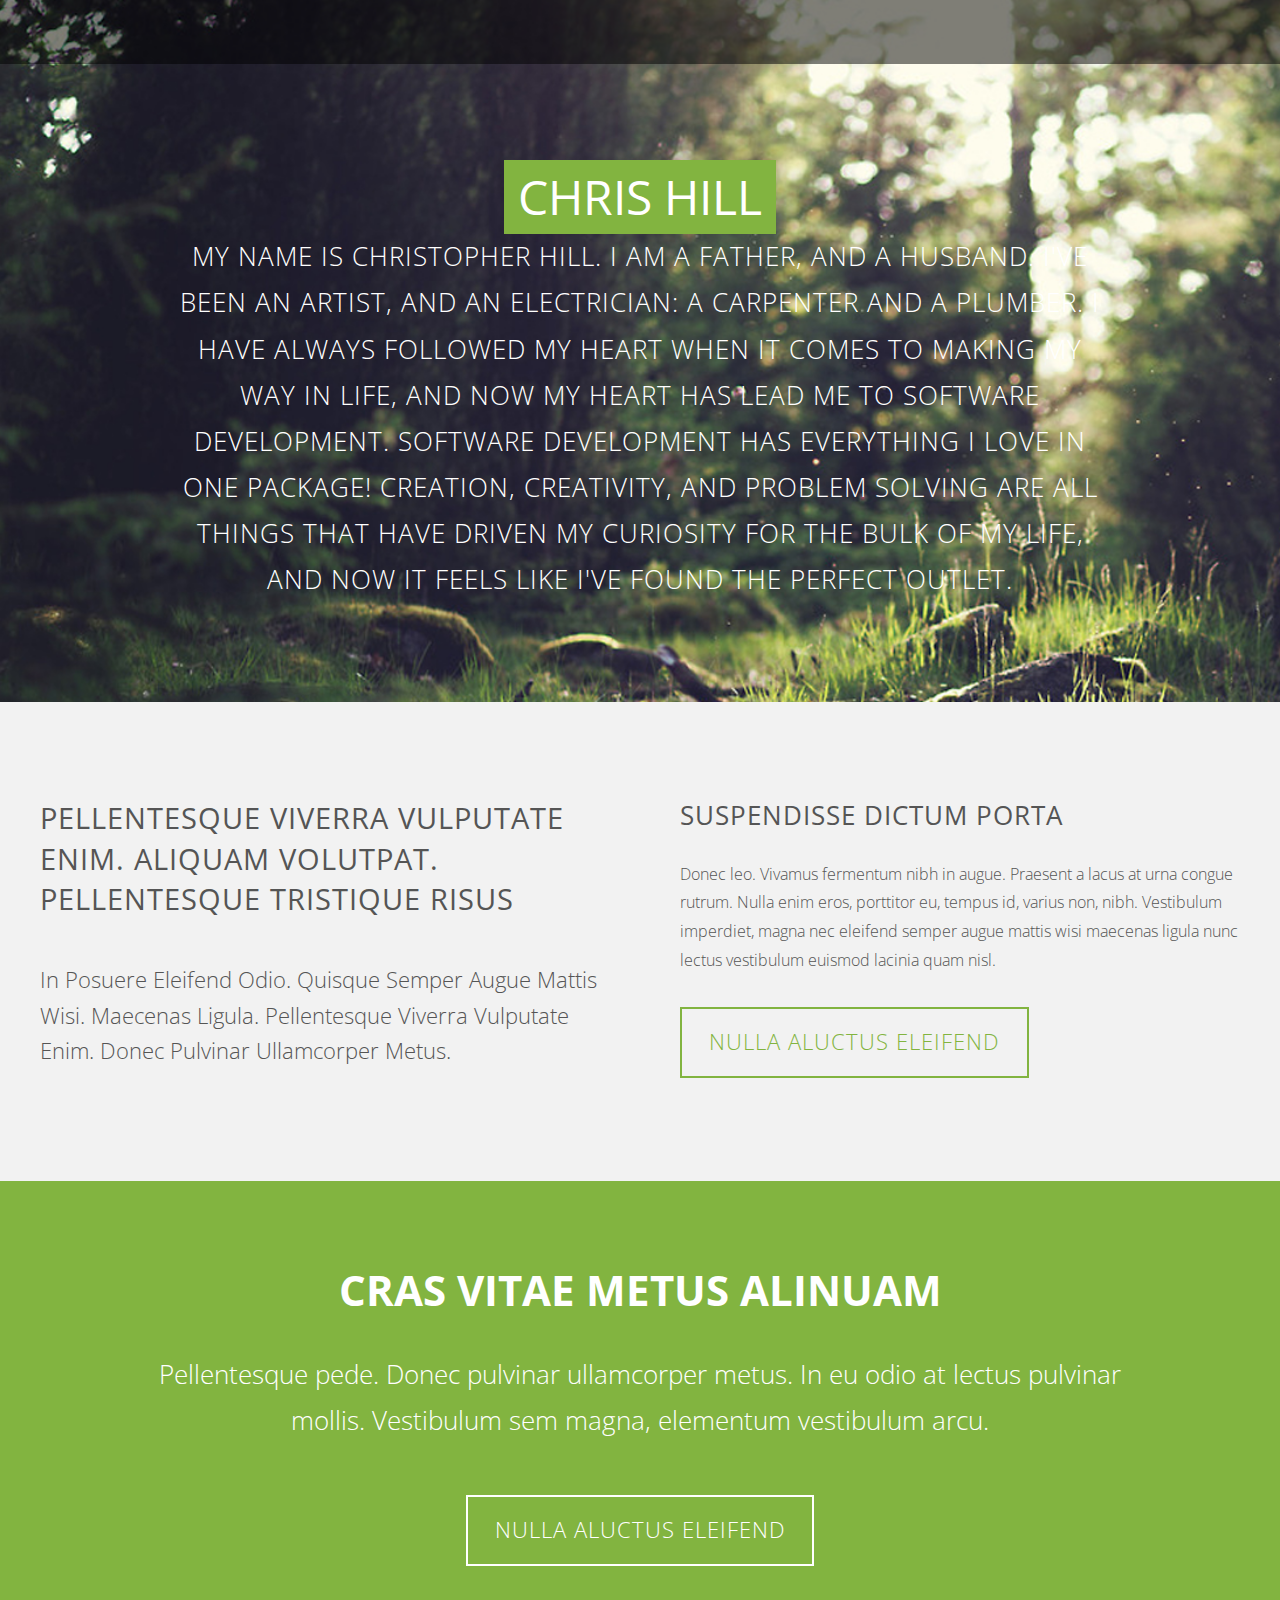
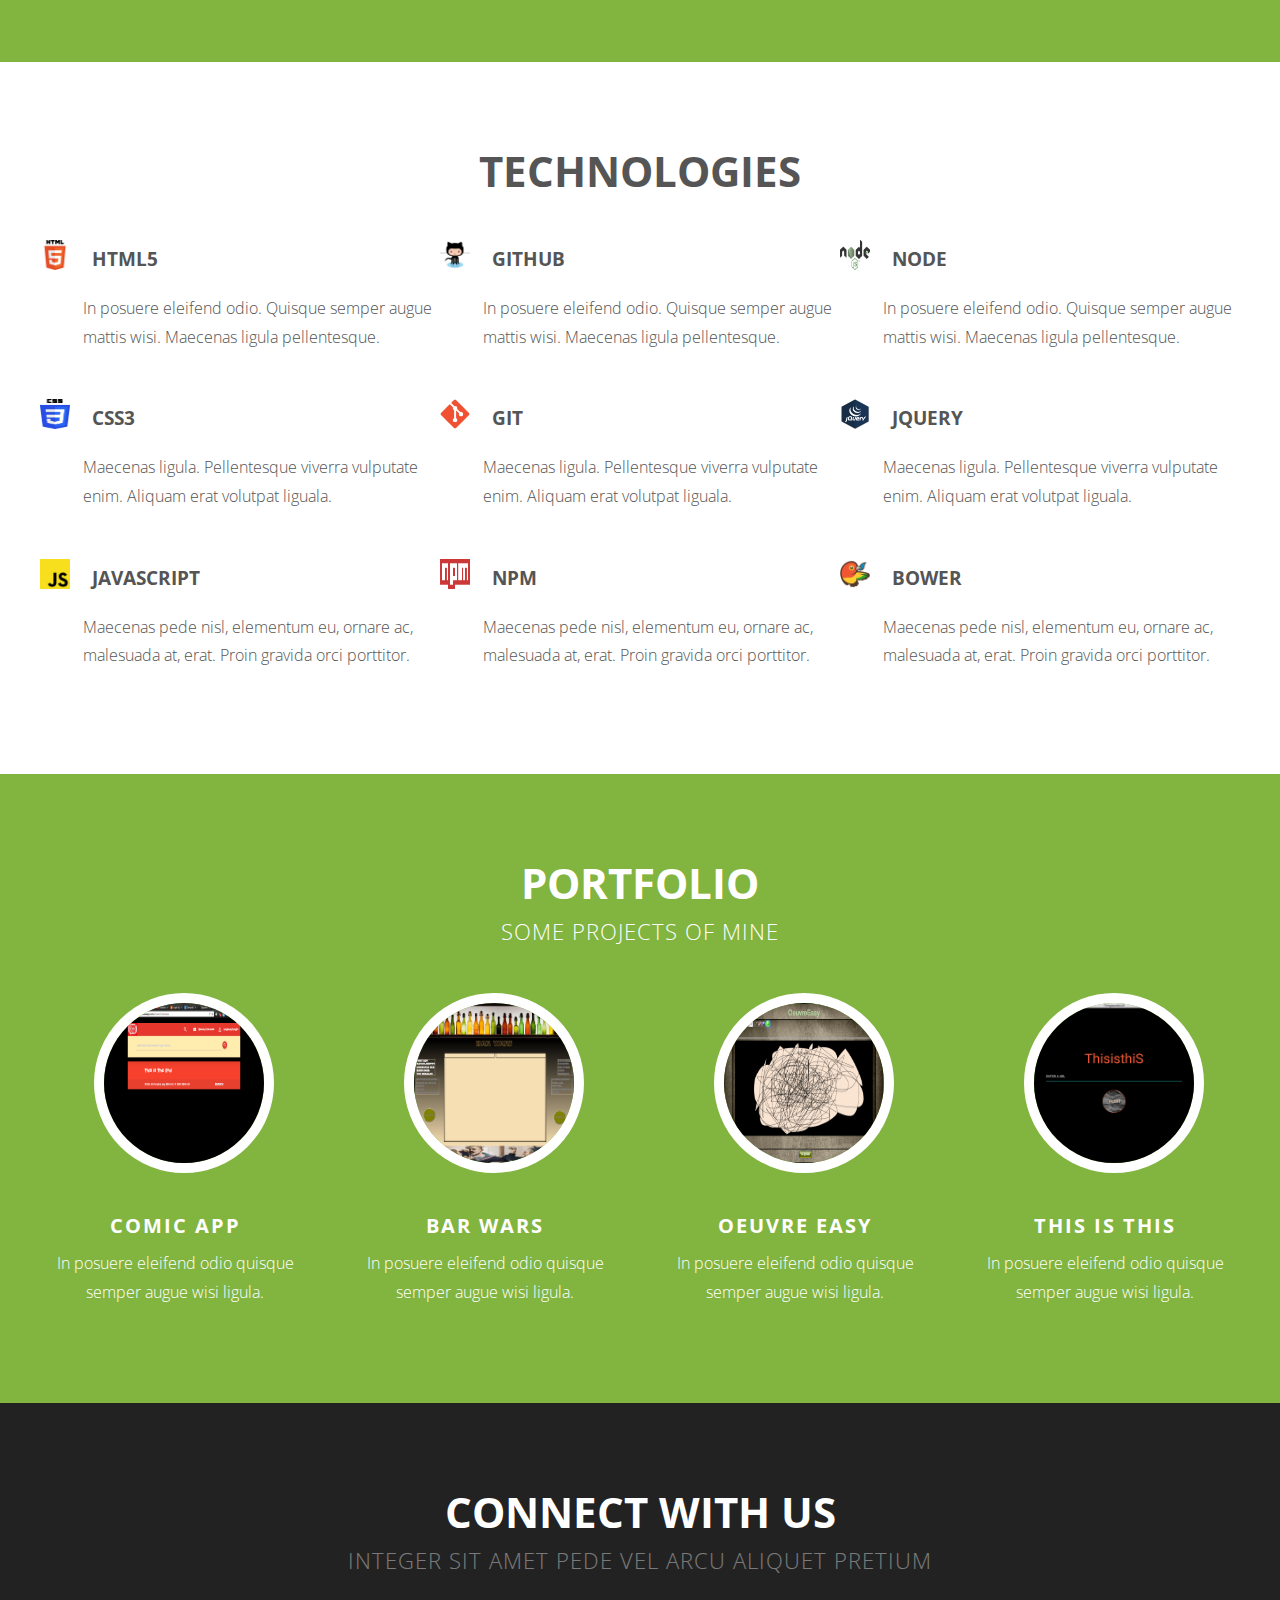
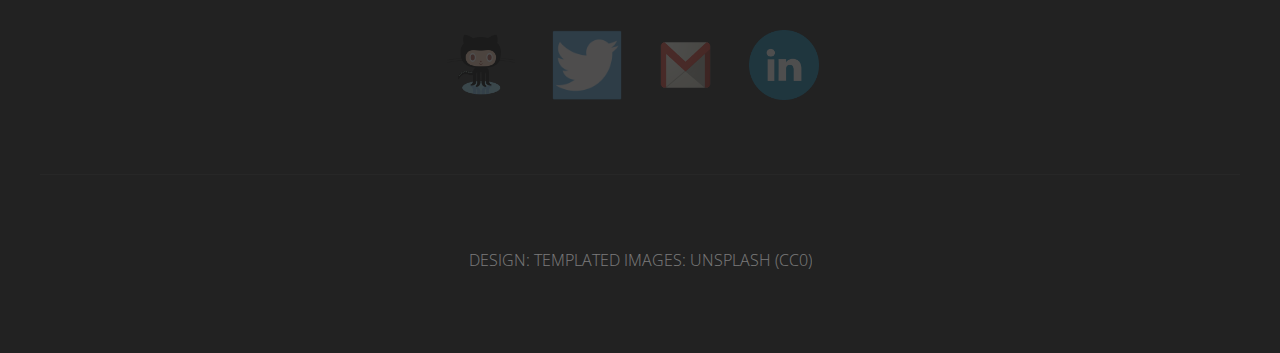
==== indexe.html @ d343535c "making changes to the site" ====
<!DOCTYPE HTML>
<!--
	Solarize by TEMPLATED
	templated.co @templatedco
	Released for free under the Creative Commons Attribution 3.0 license (templated.co/license)
-->
<html>
	<head>
		<title>Christopher Hill</title>
		<meta http-equiv="content-type" content="text/html; charset=utf-8" />
		<meta name="description" content="" />
		<meta name="keywords" content="" />
		<!--[if lte IE 8]><script src="css/ie/html5shiv.js"></script><![endif]-->
		<script src="js/jquery.min.js"></script>
		<script src="js/jquery.dropotron.min.js"></script>
		<script src="js/skel.min.js"></script>
		<script src="js/skel-layers.min.js"></script>
		<script src="js/init.js"></script>
		<noscript>
		</noscript>
			<link rel="stylesheet" href="styles/skell.css" />
			<link rel="stylesheet" href="styles/style.css" />
		<!--[if lte IE 8]><link rel="stylesheet" href="css/ie/v8.css" /><![endif]-->
	</head>
	<body class="homepage">

		<!-- Header Wrapper -->
			<div class="wrapper style1">
			
			<!-- Header -->
				<div id="header">
					<div class="container">
							
						<!-- Logo -->
							<h1><a href="#" id="logo">Solarize</a></h1>
						
						<!-- Nav -->
							<nav id="nav">
			<!-- 					<ul>
									<li class="active"><a href="index.html">Home</a></li>
									<li>
										<a href="">Dropdown</a>
										<ul>
											<li><a href="#">Lorem ipsum dolor</a></li>
											<li><a href="#">Magna phasellus</a></li>
											<li><a href="#">Etiam dolore nisl</a></li>
											<li>
												<a href="">Phasellus consequat</a>
												<ul>
													<li><a href="#">Lorem ipsum dolor</a></li>
													<li><a href="#">Phasellus consequat</a></li>
													<li><a href="#">Magna phasellus</a></li>
													<li><a href="#">Etiam dolore nisl</a></li>
													<li><a href="#">Veroeros feugiat</a></li>
												</ul>
											</li>
											<li><a href="#">Veroeros feugiat</a></li>
										</ul>
									</li>
									<li><a href="left-sidebar.html">Left Sidebar</a></li>
									<li><a href="right-sidebar.html">Right Sidebar</a></li>
									<li><a href="no-sidebar.html">No Sidebar</a></li>
								</ul> -->
							</nav>
	
					</div>
				</div>
				
			<!-- Banner -->
			<!-- <img src="imgs/banner.jpg" alt=""> -->
				<div id="banner">
					<section class="container">
						<h2>Chris Hill</h2>
						<!-- <span>Design by Templated</span> -->
						<p>My name is Christopher Hill. I am a father, and a husband. I've been an artist, and an electrician: a carpenter and a plumber. I have always followed my heart when it comes to making my way in life, and now my heart has lead me to software development.
      Software development has everything I love in one package! Creation, creativity, and problem solving are all things that have driven my curiosity for the bulk of my life, and now it feels like I've found the perfect outlet.</p>
					</section>
				</div>

			</div>
		
		<!-- Section One -->
			<div class="wrapper style2">
				<section class="container">
					<div class="row double">
						<div class="6u">
							<header class="major">
								<h2>Pellentesque viverra vulputate enim. Aliquam volutpat. Pellentesque tristique Risus</h2>
								<span class="byline">In posuere eleifend odio. Quisque semper augue mattis wisi. Maecenas ligula. Pellentesque viverra vulputate enim. Donec pulvinar ullamcorper metus.</span>
							</header>
						</div>
						<div class="6u">
							<h3>Suspendisse dictum porta</h3>
							<p>Donec leo. Vivamus fermentum nibh in augue. Praesent a lacus at urna congue rutrum. Nulla enim eros, porttitor eu, tempus id, varius non, nibh. Vestibulum imperdiet, magna nec eleifend semper augue mattis wisi maecenas ligula nunc lectus vestibulum euismod lacinia quam nisl.</p>
							<a href="#" class="button">Nulla aluctus eleifend</a>
						</div>
					</div>
				</section>
			</div>

		<!-- Section Two -->
			<div class="wrapper style3">
				<section class="container">
					<header class="major">
						<h2>Cras vitae metus aliNuam</h2>
					</header>
					<p>Pellentesque pede. Donec pulvinar ullamcorper metus. In eu odio at lectus pulvinar mollis. Vestibulum sem magna, elementum vestibulum arcu.</p>
					<a href="#" class="button alt">Nulla aluctus eleifend</a>
				</section>
			</div>

		<!-- Section Three -->
			<div class="wrapper style4">
				<section class="container">
					<header class="major">
						<h2>Technologies</h2>
						
					</header>
					<div class="row flush">
						<div class="4u">
							<ul class="special-icons">
								<li>
									<span class="fa fa-cogs"><img src="./imgs/html5.png" alt="html5" height="30" width="30"></span>
									<h3>HTML5</h3>
									<p>In posuere eleifend odio. Quisque semper augue mattis wisi. Maecenas ligula pellentesque.</p>
								</li>
								<li>
									<span class="fa fa-wrench"><img src="./imgs/css3.png" alt="css3" height="30" width="30"></span>
									<h3>CSS3</h3>
									<p>Maecenas ligula. Pellentesque viverra vulputate enim. Aliquam erat volutpat liguala.</p>
								</li>
								<li>
									<span class="fa fa-leaf"><img src="./imgs/jslogo.png" alt="js" height="30" width="30"></span>
									<h3>JavaScript</h3>
									<p>Maecenas pede nisl, elementum eu, ornare ac, malesuada at, erat. Proin gravida orci porttitor.</p>
								</li>
							</ul>
						</div>
						<div class="4u">
							<ul class="special-icons">
								<li>
									<span class="fa fa-cogs"><img src="./imgs/github.png" alt="github" height="30" width="30"></span>
									<h3>GitHub</h3>
									<p>In posuere eleifend odio. Quisque semper augue mattis wisi. Maecenas ligula pellentesque.</p>
								</li>
								<li>
									<span class="fa fa-wrench"><img src="./imgs/git.png" alt="git" height="30" width="30"></span>
									<h3>git</h3>
									<p>Maecenas ligula. Pellentesque viverra vulputate enim. Aliquam erat volutpat liguala.</p>
								</li>
								<li>
									<span class="fa fa-leaf"><img src="./imgs/npm.png" alt="npm" height="30" width="30"></span>
									<h3>NPM</h3>
									<p>Maecenas pede nisl, elementum eu, ornare ac, malesuada at, erat. Proin gravida orci porttitor.</p>
								</li>
							</ul>
						</div>
						<div class="4u">
							<ul class="special-icons">
								<li>
									<span class="fa fa-cogs"><img src="./imgs/Node.js_logo.svg.png" alt="node" height="30" width="30"></span>
									<h3>Node</h3>
									<p>In posuere eleifend odio. Quisque semper augue mattis wisi. Maecenas ligula pellentesque.</p>
								</li>
								<li>
									<span class="fa fa-wrench"><img src="./imgs/jquery.png" alt="jquery" height="30" width="30"></span>
									<h3>jQuery</h3>
									<p>Maecenas ligula. Pellentesque viverra vulputate enim. Aliquam erat volutpat liguala.</p>
								</li>
								<li>
									<span class="fa fa-leaf"><img src="./imgs/bower.png" alt="bower" height="30" width="30"></span>
									<h3>Bower</h3>
									<p>Maecenas pede nisl, elementum eu, ornare ac, malesuada at, erat. Proin gravida orci porttitor.</p>
								</li>
							</ul>
						</div>
					</div>
				</section>
			</div>
		
		<!-- Team -->
			<div class="wrapper style5">
				<section id="team" class="container">
					<header class="major">
						<h2>Portfolio</h2>
						<span class="byline">some projects of mine</span>
					</header>
					<div class="row">
						<div class="3u">
							<a href="#" class="image"><img src="imgs/Screen%20Shot%202016-09-11%20at%2012.20.56%20AM.png" height="180" width="180"alt="comics"></a>
							<h3>Comic App</h3>
							<p>In posuere eleifend odio quisque semper augue wisi ligula.</p>
						</div>
						<div class="3u">
							<a href="#" class="image"><img src="imgs/Screen%20Shot%202016-07-08%20at%203.32.27%20PM.jpg" height="180" width="180"alt="barwars"></a>
							<h3>Bar Wars</h3>
							<p>In posuere eleifend odio quisque semper augue wisi ligula.</p>
						</div>
						<div class="3u">
							<a href="#" class="image"><img src="imgs/Screen%20Shot%202016-11-02%20at%209.50.19%20AM.png"" height="180" width="180"alt="drawings"></a>
							<h3>Oeuvre Easy</h3>
							<p>In posuere eleifend odio quisque semper augue wisi ligula.</p>
						</div>
						<div class="3u">
							<a href="#" class="image"><img src="imgs/Screen%20Shot%202016-11-03%20at%209.02.16%20AM.png" height="180" width="180"alt="electron"></a>
							<h3>This is This</h3>
							<p>In posuere eleifend odio quisque semper augue wisi ligula.</p>
						</div>
					</div>
				</section>
			</div>

	<!-- Footer -->
		<div id="footer">
			<section class="container">
				<header class="major">
					<h2>Connect with us</h2>
					<span class="byline">Integer sit amet pede vel arcu aliquet pretium</span>
				</header>
				<ul class="icons">
					<li class="active"><a target="_blank" class="grey-text text-lighten-3" href="https://github.com/Zippoffer"><img src="imgs/github.png" alt="github" height="70" width="70"></a></li>

					<li><a target="_blank" class="grey-text text-lighten-3" href="https://twitter.com/zippoffer"><img src="imgs/twitter-bird-1366218_960_720.png" alt="twitter" height="70" width="70"></a></li>

					<li><a class="grey-text text-lighten-3" href="mailto:zippoffer@gmail.com"><img src="imgs/Googlemaillogo.png" alt="zippoffer@gmail.com" height="70" width="55"></a><span>Email</span></a></li>

					<li><a target="_blank" class="grey-text text-lighten-3" href="https://www.linkedin.com/in/zippoffer"><img src="imgs/Linkedin_circle.svg.png" alt="linkedin" height="70" width="70"></a></li>
				</ul>
				<hr />
			</section>
			
			<!-- Copyright -->
				<div id="copyright">
					Design: <a href="http://templated.co">TEMPLATED</a> Images: <a href="http://unsplash.com">Unsplash</a> (<a href="http://unsplash.com/cc0">CC0</a>)
				</div>			
		</div>

	</body>
</html>
---- styles/skell.css ----
/* Resets (http://meyerweb.com/eric/tools/css/reset/ | v2.0 | 20110126 | License: none (public domain)) */

	html,body,div,span,applet,object,iframe,h1,h2,h3,h4,h5,h6,p,blockquote,pre,a,abbr,acronym,address,big,cite,code,del,dfn,em,img,ins,kbd,q,s,samp,small,strike,strong,sub,sup,tt,var,b,u,i,center,dl,dt,dd,ol,ul,li,fieldset,form,label,legend,table,caption,tbody,tfoot,thead,tr,th,td,article,aside,canvas,details,embed,figure,figcaption,footer,header,hgroup,menu,nav,output,ruby,section,summary,time,mark,audio,video{margin:0;padding:0;border:0;font-size:100%;font:inherit;vertical-align:baseline;}article,aside,details,figcaption,figure,footer,header,hgroup,menu,nav,section{display:block;}body{line-height:1;}ol,ul{list-style:none;}blockquote,q{quotes:none;}blockquote:before,blockquote:after,q:before,q:after{content:'';content:none;}table{border-collapse:collapse;border-spacing:0;}body{-webkit-text-size-adjust:none}

/* Box Model */

	*, *:before, *:after {
		-moz-box-sizing: border-box;
		-webkit-box-sizing: border-box;
		box-sizing: border-box;
	}

/* Container */

	body {
		/* min-width: (containers) */
		min-width: 1200px;
	}

	.container {
		margin-left: auto;
		margin-right: auto;
		
		/* width: (containers) */
		width: 1200px;
	}

	/* Modifiers */
	
		.container.small {
			/* width: (containers) * 0.75; */
			width: 900px;
		}

		.container.big {
			width: 100%;

			/* max-width: (containers) * 1.25; */
			max-width: 1500px;

			/* min-width: (containers); */
			min-width: 1200px;
		}

/* Grid */

	.\31 2u { width: 100% }
	.\31 1u { width: 91.6666666667% }
	.\31 0u { width: 83.3333333333% }
	.\39 u { width: 75% }
	.\38 u { width: 66.6666666667% }
	.\37 u { width: 58.3333333333% }
	.\36 u { width: 50% }
	.\35 u { width: 41.6666666667% }
	.\34 u { width: 33.3333333333% }
	.\33 u { width: 25% }
	.\32 u { width: 16.6666666667% }
	.\31 u { width: 8.3333333333% }
	.\-11u { margin-left: 91.6666666667% }
	.\-10u { margin-left: 83.3333333333% }
	.\-9u { margin-left: 75% }
	.\-8u { margin-left: 66.6666666667% }
	.\-7u { margin-left: 58.3333333333% }
	.\-6u { margin-left: 50% }
	.\-5u { margin-left: 41.6666666667% }
	.\-4u { margin-left: 33.3333333333% }
	.\-3u { margin-left: 25% }
	.\-2u { margin-left: 16.6666666667% }
	.\-1u { margin-left: 8.3333333333% }

	/* Rows */

		.row > * {
			float: left;
		}

		.row:after {
			content: '';
			display: block;
			clear: both;
			height: 0;
		}

		.row:first-child > * {
			padding-top: 0 !important;
		}

		/* Normal */

			.row > * {
				/* padding-left: (gutters) */
				padding-left: 40px;
			}

			.row + .row > * {
				/* padding: (gutters) 0 0 (gutters) */
				padding: 40px 0 0 40px;
			}

			.row {
				/* margin-left: -(gutters) */
				margin-left: -40px;
			}

		/* Flush */

			.row.flush > * {
				padding-left: 0;
			}

			.row + .row.flush > * {
				padding: 0;
			}

			.row.flush {
				margin-left: 0;
			}

		/* Quarter */

			.row.quarter > * {
				/* padding-left: (gutters * 0.25) */
				padding-left: 10px;
			}

			.row + .row.quarter > * {
				/* padding: (gutters * 0.25) 0 0 (gutters * 0.25) */
				padding: 10px 0 0 10px;
			}

			.row.quarter {
				/* margin-left: -(gutters * 0.25) */
				margin-left: -10px;
			}

		/* Half */

			.row.half > * {
				/* padding-left: (gutters * 0.5) */
				padding-left: 20px;
			}

			.row + .row.half > * {
				/* padding: (gutters * 0.5) 0 0 (gutters * 0.5) */
				padding: 20px 0 0 20px;
			}

			.row.half {
				/* margin-left: -(gutters * 0.5) */
				margin-left: -20px;
			}

		/* One and (a) Half */

			.row.oneandhalf > * {
				/* padding-left: (gutters * 1.5) */
				padding-left: 60px;
			}

			.row + .row.oneandhalf > * {
				/* padding: (gutters * 1.5) 0 0 (gutters * 1.5) */
				padding: 60px 0 0 60px;
			}

			.row.oneandhalf {
				/* margin-left: -(gutters * 1.5) */
				margin-left: -60px;
			}

		/* Double */

			.row.double > * {
				/* padding-left: (gutters * 2) */
				padding-left: 80px;
			}

			.row + .row.double > * {
				/* padding: (gutters * 2) 0 0 (gutters * 2) */
				padding: 80px 0 0 80px;
			}

			.row.double {
				/* margin-left: -(gutters * 2) */
				margin-left: -80px;
			}
---- styles/style.css ----
@import url("font-awesome.min.css");
@import url("http://fonts.googleapis.com/css?family=Open+Sans:300,400,600,700,800");

/*
	Solarize by TEMPLATED
	templated.co @templatedco
	Released for free under the Creative Commons Attribution 3.0 license (templated.co/license)
*/

/* Basic */

	body {
		background: #222222;
	}

		body.loading * {
			-moz-transition: none !important;
			-webkit-transition: none !important;
			-o-transition: none !important;
			-ms-transition: none !important;
			transition: none !important;
			-moz-animation: none !important;
			-webkit-animation: none !important;
			-o-animation: none !important;
			-ms-animation: none !important;
			animation: none !important;
		}

	body, input, select, textarea {
		color: #555555;
		font-family: 'Open Sans', sans-serif;
		font-size: 12pt;
		font-weight: 300;
		line-height: 1.65em;
	}

	a {
		color: #82b440;
		text-decoration: underline;
	}

	strong, b {
		font-weight: 700;
	}

	em, i {
		font-style: italic;
	}

	p, ul, ol, dl, table, blockquote {
		margin: 0 0 2em 0;
	}

	p {
		line-height: 1.8em;
	}

		p.medium {
			font-size: 1.4em;
		}

	h1, h2, h3, h4, h5, h6 {
		color: inherit;
		font-weight: 700;
	}

		h1 a, h2 a, h3 a, h4 a, h5 a, h6 a {
			color: inherit;
			text-decoration: none;
		}

	h2 {
		font-size: 1.5em;
	}

	h3 {
		font-size: 1.25em;
	}

	sub {
		font-size: 0.8em;
		position: relative;
		top: 0.5em;
	}

	sup {
		font-size: 0.8em;
		position: relative;
		top: -0.5em;
	}

	hr {
		border-top: solid 1px #82b440;
		border: 0;
		margin-bottom: 1.5em;
	}

	blockquote {
		border-left: solid 0.5em #82b440;
		font-style: italic;
		padding: 1em 0 1em 2em;
	}

	section.special, article.special {
		text-align: center;
	}

	header.major {
		padding-bottom: 3em;
		text-align: center;
		text-transform: uppercase;
	}

		header.major h2 {
			font-size: 2.6em;
			font-weight: 700;
		}

		header.major .byline {
			display: block;
			padding-top: 1em;
			letter-spacing: 1px;
			font-size: 1.4em;
		}

	footer > :last-child {
		margin-bottom: 0;
	}

	footer.major {
		padding-top: 3em;
	}

/* Form */

	input[type="text"],
	input[type="password"],
	input[type="email"],
	textarea {
		-moz-appearance: none;
		-webkit-appearance: none;
		-o-appearance: none;
		-ms-appearance: none;
		appearance: none;
		background: none;
		border: solid 1px #82b440;
		color: inherit;
		display: block;
		outline: 0;
		padding: 0.75em;
		text-decoration: none;
		width: 100%;
	}

		input[type="text"]:focus,
		input[type="password"]:focus,
		input[type="email"]:focus,
		textarea:focus {
			border-color: #82b440;
		}

	input[type="text"],
	input[type="password"],
	input[type="email"] {
		line-height: 1em;
	}

	::-webkit-input-placeholder {
		color: inherit;
		opacity: 0.5;
		position: relative;
		top: 3px;
	}

	:-moz-placeholder {
		color: inherit;
		opacity: 0.5;
	}

	::-moz-placeholder {
		color: inherit;
		opacity: 0.5;
	}

	:-ms-input-placeholder {
		color: inherit;
		opacity: 0.5;
	}

	.formerize-placeholder {
		color: rgba(85, 85, 85, 0.5) !important;
	}

/* Image */

	.image {
		border: 0;
		position: relative;
	}

		.image.fit {
			display: block;
		}

			.image.fit img {
				display: block;
				width: 100%;
			}

		.image.feature {
			display: block;
			margin: 0 0 2em 0;
		}

			.image.feature img {
				display: block;
				width: 100%;
			}

/* Icon */

	.icon {
		position: relative;
	}

		.icon:before {
			content: "";
			-moz-osx-font-smoothing: grayscale;
			-webkit-font-smoothing: antialiased;
			font-family: FontAwesome;
			font-style: normal;
			font-weight: normal;
			text-transform: none !important;
		}

		.icon > .label {
			display: none;
		}

/* Lists */

	ol.default {
		list-style: decimal;
		padding-left: 1.25em;
	}

		ol.default li {
			padding-left: 0.25em;
		}

	ul.default {
		margin: 0;
		padding: 0;
		list-style: none;
	}

		ul.default li {
			padding: 0.40em 0em;
		}

	ul.icons {
		cursor: default;
		padding-bottom: 2em;
	}

		ul.icons li {
			display: inline-block;
			line-height: 1em;
			padding: 0.5em 1em;
		}

			ul.icons li:first-child {
				padding-left: 0;
			}

			ul.icons li span {
				display: none;
			}

			ul.icons li a {
				text-decoration: none;
				font-size: 2em;
				color: inherit;
				opacity: 0.2;
				-moz-transition: all 0.35s ease-in-out;
				-webkit-transition: all 0.35s ease-in-out;
				-o-transition: all 0.35s ease-in-out;
				-ms-transition: all 0.35s ease-in-out;
				transition: all 0.35s ease-in-out;
			}

			ul.icons li a:hover {
				color: inherit;
				opacity: 1;
			}

	ul.actions {
		cursor: default;
	}

		ul.actions:last-child {
			margin-bottom: 0;
		}

		ul.actions li {
			display: inline-block;
			padding: 0 0 0 1.5em;
		}

			ul.actions li:first-child {
				padding: 0;
			}

		ul.actions.vertical li {
			display: block;
			padding: 1.5em 0 0 0;
		}

			ul.actions.vertical li:first-child {
				padding: 0;
			}

	ul.special-icons {
		margin: 0em;
		padding: 0em;
	}

		ul.special-icons > li {
			position: relative;
			padding: 0.50em 0em 0.50em 0em;
		}

		ul.special-icons > li:before {
			position: absolute;
			left: 0;
			top: 2em;
			display: block;
			background: none;
			font-size: 2em;
			border-radius: 5px;
		}

		ul.special-icons > li:first-child {
			border-top: none;
		}

		ul.special-icons h3 {
			margin-bottom: 0.80em;
			line-height: 2em;
			text-transform: uppercase;
			font-weight: 700;
			font-size: 1.2em;
		}

		ul.special-icons span {
			line-height: 190%;
		}

		ul.special-icons .fa {
			float: left;
			display: inline-block;
			padding-right: 1em;
			font-size: 1.4em;
			color: #82b440;
		}

		ul.special-icons p {
			padding-left: 2.7em;
		}

/* Tables */

	table {
		width: 100%;
	}

		table.default {
			width: 100%;
		}

			table.default tbody tr {
				border-bottom: solid 1px #82b440;
			}

			table.default td {
				padding: 0.5em 1em 0.5em 1em;
			}

			table.default th {
				font-weight: 700;
				padding: 0.5em 1em 0.5em 1em;
				text-align: left;
			}

			table.default thead {
				background: #555555;
				color: #fff;
			}

/* Button */

	input[type="submit"],
	input[type="reset"],
	input[type="button"],
	.button {
		-moz-appearance: none;
		-webkit-appearance: none;
		-o-appearance: none;
		-ms-appearance: none;
		appearance: none;
		background: none;
		border-radius: none;
		border: 2px solid;
		border-color: #82b440;
		color: #82b440;
		cursor: pointer;
		display: inline-block;
		padding: 0.90em 1.2em;
		letter-spacing: 1px;
		text-align: center;
		text-decoration: none;
		text-transform: uppercase;
		font-size: 1.4em;
		-moz-transition: all 0.35s ease-in-out;
		-webkit-transition: all 0.35s ease-in-out;
		-o-transition: all 0.35s ease-in-out;
		-ms-transition: all 0.35s ease-in-out;
		transition: all 0.35s ease-in-out;
	}

		input[type="submit"]:hover,
		input[type="reset"]:hover,
		input[type="button"]:hover,
		.button:hover {
			background: #82b440;
			color: white;
		}

		input[type="submit"].alt,
		input[type="reset"].alt,
		input[type="button"].alt,
		.button.alt {
			border-color: inherit;
			color: inherit;
		}

			input[type="submit"].alt:hover,
			input[type="reset"].alt:hover,
			input[type="button"].alt:hover,
			.button.alt:hover {
				background: white;
				color: #82b440;
			}

		input[type="submit"].fit,
		input[type="reset"].fit,
		input[type="button"].fit,
		.button.fit {
			width: 100%;
		}

		input[type="submit"].small,
		input[type="reset"].small,
		input[type="button"].small,
		.button.small {
			font-size: 0.8em;
		}

/* Wrapper */

	.wrapper {
		padding: 6em 0em 4em 0em;
	}

		.wrapper.style1 {
			padding: 0em;
			background: #222222 url(../imgs/banner.jpg) no-repeat;
			background-size: cover;
		}

		.wrapper.style2 {
			background: #f2f2f2;
		}

			.wrapper.style2 .major {
				text-align: left !important;
			}

				.wrapper.style2 .major h2 {
					display: block;
					margin-bottom: 0.70em;
					letter-spacing: 1px;
					line-height: 1.4em;
					text-transform: uppercase;
					font-size: 1.8em;
					font-weight: 400;
				}

				.wrapper.style2 .major .byline {
					letter-spacing: normal;
					line-height: 1.6em;
					text-transform: capitalize;
					font-size: 1.4em;
				}

			.wrapper.style2 h3 {
				display: block;
				margin-bottom: 1em;
				letter-spacing: 1px;
				line-height: 1.4em;
				text-transform: uppercase;
				font-size: 1.6em;
				font-weight: 400;
			}

		.wrapper.style3 {
			padding-bottom: 6em;
			background: #82b440;
			text-align: center;
			color: white;
		}

			.wrapper.style3 .container {
				padding-left: 6em;
				padding-right: 6em;
			}

			.wrapper.style3 p {
				font-size: 1.6em;
			}

		.wrapper.style4 {
			background: white;
		}

		.wrapper.style5 {
			background: #82b440;
			text-align: center;
			color: white;
		}

			.wrapper.style5 .image {
				display: block;
				width: 60%;
				margin: 0em auto 2em auto;
			}

				.wrapper.style5 .image img {
					border-radius: 50%;
					border: 10px solid;
					border-color: white;
				}

/* Header */

	#header {
		color: white;
		height: 4em;
		background: rgba(0, 0, 0, 0.5);
	}

		#header .container {
			position: relative;
		}

	.homepage #logo {
		display: none;
	}

	.homepage #nav {
		position: static;
		right: none;
		text-align: center;
	}

	#logo {
		line-height: 2em;
		letter-spacing: 2px;
		text-transform: uppercase;
		font-size: 2em;
		font-weight: 400;
	}

		#logo h1 {
			display: inline-block;
			margin: 0;
			padding: 0;
		}

		#logo a {
			color: inherit;
		}

	#nav {
		position: absolute;
		top: 0;
		right: 0;
	}

		#nav > ul {
			margin: 0;
		}

			#nav > ul > li {
				border-radius: 4px;
				display: inline-block;
				margin-left: 0.5em;
				padding: 0 0.5em;
			}

				#nav > ul > li a {
					color: inherit;
					line-height: 4em;
					letter-spacing: 2px;
					text-decoration: none;
					text-transform: uppercase;
					font-weight: 400;
					font-size: 1em;
				}

				#nav > ul > li:first-child {
					margin-left: 0;
				}

				#nav > ul > li.active a {
					color: white;
				}

				#nav > ul > li > ul {
					display: none;
				}

/* Dropotron */

	.dropotron {
		top: 2em;
		background: rgba(32, 32, 32, 0.75);
		border-radius: 4px;
		color: inherit;
		min-width: 12em;
		padding: 1em 0;
		color: white;
	}

		.dropotron > li {
			line-height: 2em;
			padding: 0 1em;
		}

			.dropotron > li > a {
				color: inherit;
				letter-spacing: 2px;
				text-decoration: none;
				text-transform: uppercase;
			}

			.dropotron > li.active > a, .dropotron > li:hover > a {
				color: inherit;
			}

		.dropotron.level-0 {
			border-radius: 0 0 4px 4px;
			font-size: 1em;
			margin-left: -0.5em;
		}

/* Banner */

	#banner {
		padding: 6em 0em 3em 0em;
		text-align: center;
		text-transform: uppercase;
		color: white;
	}

		#banner .container {
			padding: 0em 8em;
		}

		#banner h2 {
			display: inline-block;
			padding: 0.50em 0.30em;
			background: #82b440;
			font-size: 3em;
			font-weight: 400;
		}

		#banner span, #banner p {
			display: block;
			letter-spacing: 1px;
			text-transform: uppercase;
			font-size: 1.6em;
			font-weight: 300;
		}

		#banner span {
			padding: 1em 0em;
		}

/* Main */

	#main {
		padding: 4em 0;
	}

		#main #content .major, #main #sidebar .major {
			text-align: left;
		}

		#main #sidebar section {
			margin-top: 4em;
		}

			#main #sidebar section:first-child {
				margin-top: 0;
			}

		#main #sidebar .major {
			padding-bottom: 2em;
		}

			#main #sidebar .major h2 {
				font-size: 1.8em;
			}

/* Footer */

	#footer {
		padding: 6em 0 2em 0;
		text-align: center;
		color: white;
	}

		#footer hr {
			border-bottom: 1px solid;
			border-color: inherit;
			opacity: .05;
		}

		#footer .major h2 {
			color: inherit;
		}

		#footer .major .byline {
			color: inherit;
			opacity: .4;
		}

		#footer .copyright {
			margin-top: 3em;
			text-align: center;
		}

/* Copyright */

	#copyright {
		position: relative;
		text-transform: uppercase;
		text-align: center;
		padding: 3em 0em 3em 0em;
		color: inherit;
		opacity: .40;
	}

		#copyright a {
			text-decoration: none;
			color: inherit;
		}

/* Extra */

	#extra1 h2 {
		display: block;
		margin-bottom: 1em;
		letter-spacing: 1px;
		line-height: 1.4em;
		text-transform: uppercase;
		font-size: 1.8em;
		font-weight: 400;
	}

	#extra1 h3 {
		display: block;
		margin-bottom: 1em;
		letter-spacing: 1px;
		line-height: 1.4em;
		text-transform: uppercase;
		font-size: 1.6em;
		font-weight: 400;
	}

/* Team */

	#team h3 {
		margin-bottom: 0.50em;
		letter-spacing: 2px;
		text-transform: uppercase;
		font-weight: 700;
	}
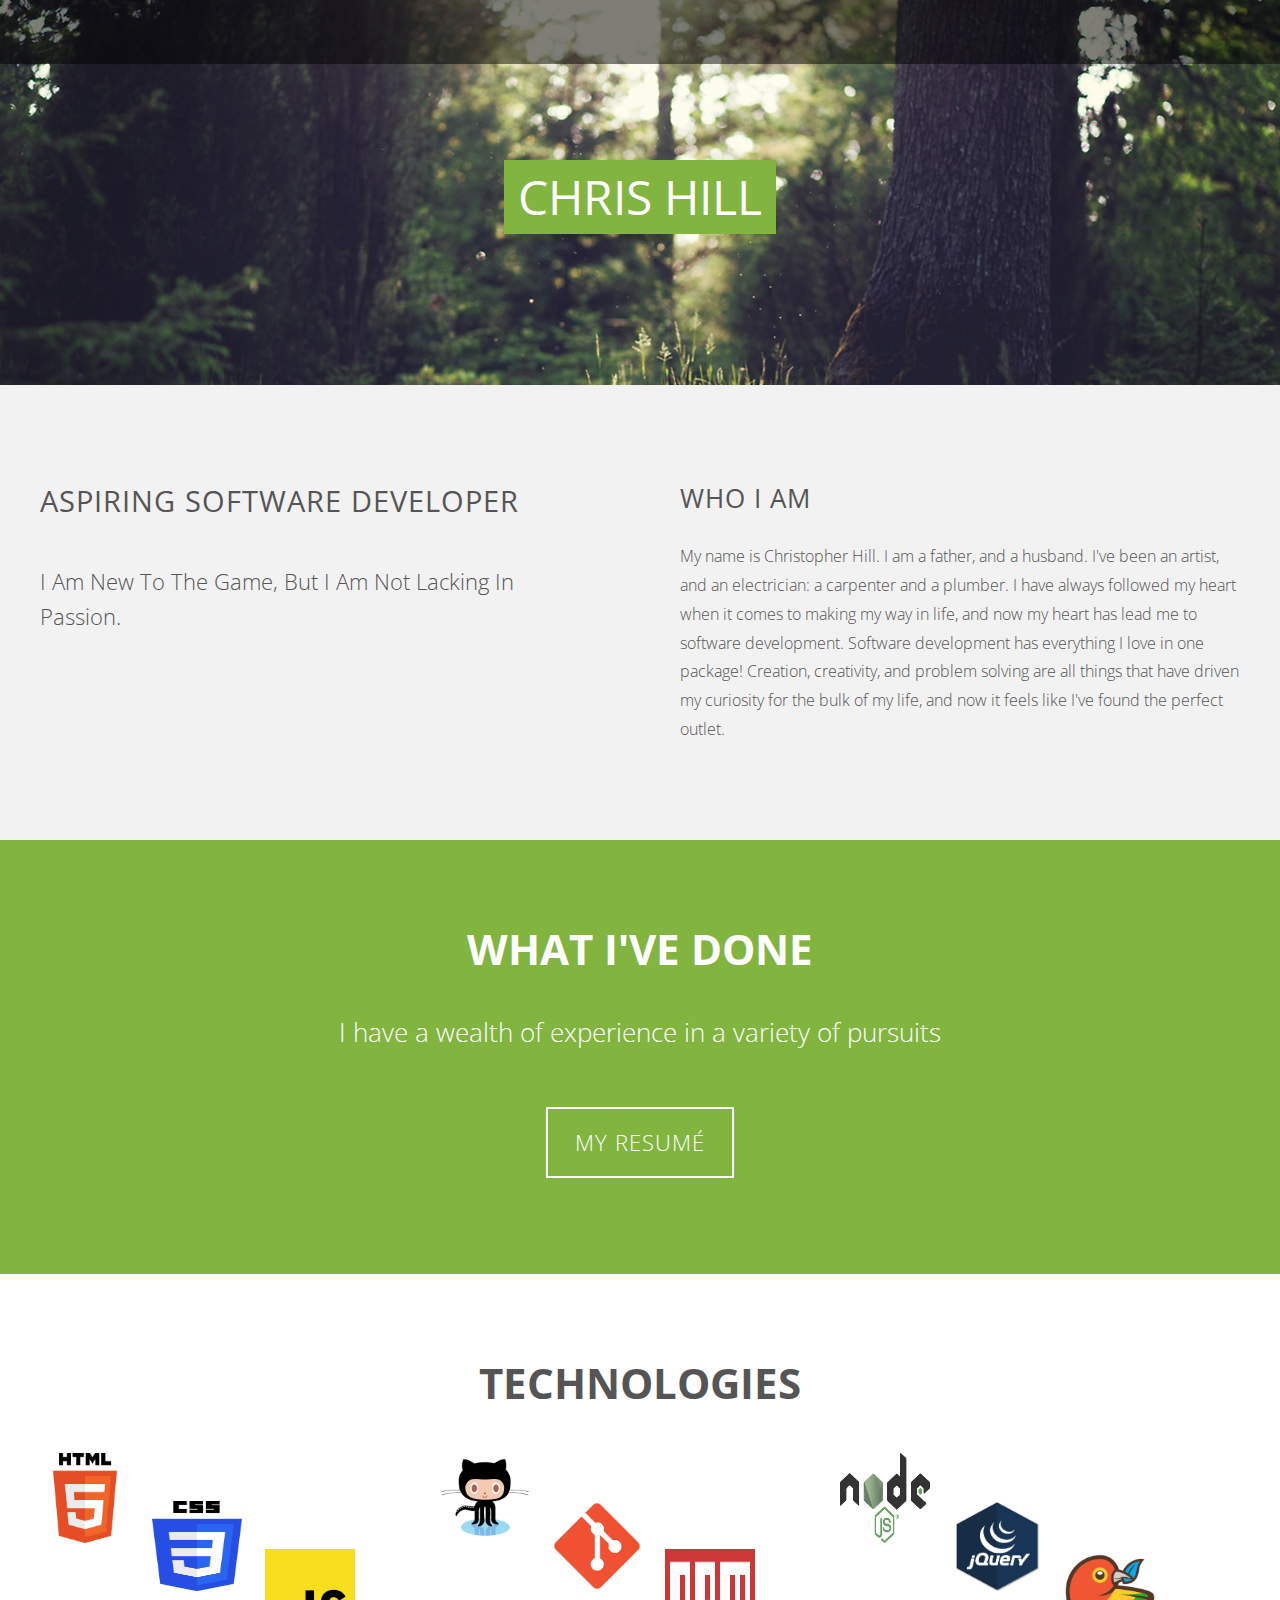
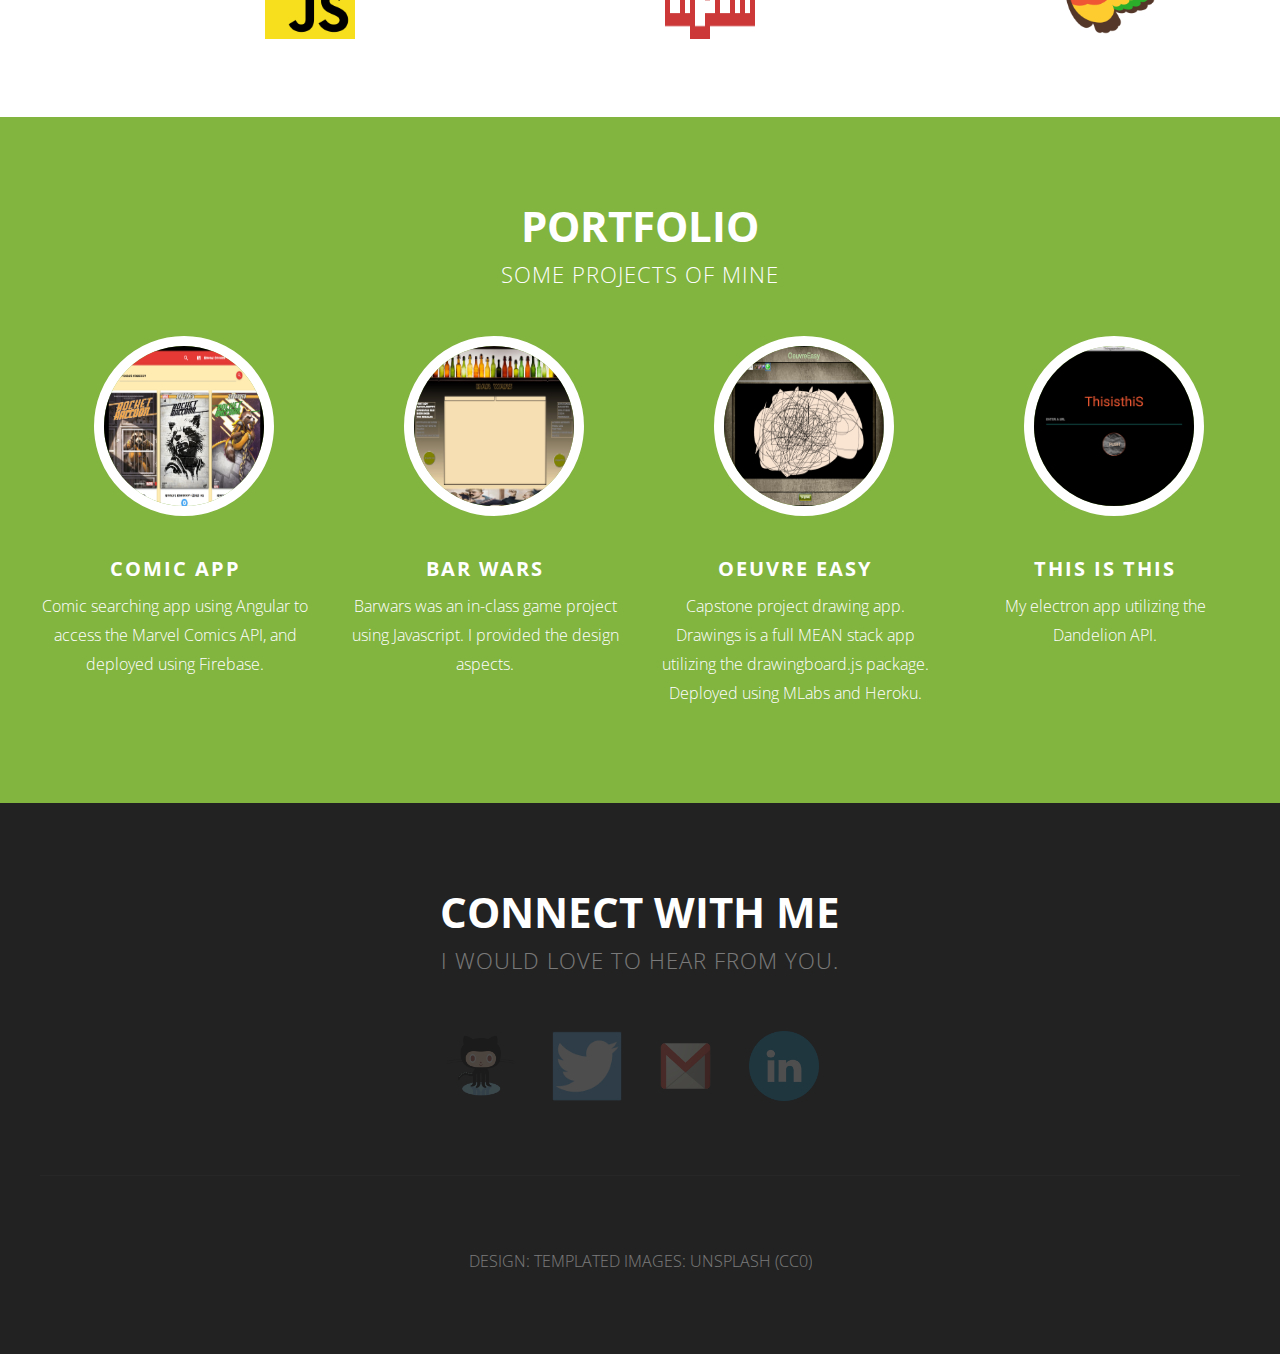
==== commit eacd68f8: "more changes" ====
--- a/indexe.html
+++ b/indexe.html
@@ -11,15 +11,11 @@
 		<meta name="description" content="" />
 		<meta name="keywords" content="" />
 		<!--[if lte IE 8]><script src="css/ie/html5shiv.js"></script><![endif]-->
-		<script src="js/jquery.min.js"></script>
-		<script src="js/jquery.dropotron.min.js"></script>
-		<script src="js/skel.min.js"></script>
-		<script src="js/skel-layers.min.js"></script>
-		<script src="js/init.js"></script>
-		<noscript>
-		</noscript>
-			<link rel="stylesheet" href="styles/skell.css" />
+
+			<!-- <link rel="stylesheet" href="styles/font-awesome.min.css" /> -->
+			<link rel="stylesheet" href="styles/skel.css" />
 			<link rel="stylesheet" href="styles/style.css" />
+			
 		<!--[if lte IE 8]><link rel="stylesheet" href="css/ie/v8.css" /><![endif]-->
 	</head>
 	<body class="homepage">
@@ -35,8 +31,8 @@
 							<h1><a href="#" id="logo">Solarize</a></h1>
 						
 						<!-- Nav -->
-							<nav id="nav">
-			<!-- 					<ul>
+<!-- 							<nav id="nav">
+								<ul>
 									<li class="active"><a href="index.html">Home</a></li>
 									<li>
 										<a href="">Dropdown</a>
@@ -60,20 +56,19 @@
 									<li><a href="left-sidebar.html">Left Sidebar</a></li>
 									<li><a href="right-sidebar.html">Right Sidebar</a></li>
 									<li><a href="no-sidebar.html">No Sidebar</a></li>
-								</ul> -->
-							</nav>
+								</ul>
+							</nav> -->
 	
 					</div>
 				</div>
 				
 			<!-- Banner -->
-			<!-- <img src="imgs/banner.jpg" alt=""> -->
 				<div id="banner">
 					<section class="container">
 						<h2>Chris Hill</h2>
-						<!-- <span>Design by Templated</span> -->
-						<p>My name is Christopher Hill. I am a father, and a husband. I've been an artist, and an electrician: a carpenter and a plumber. I have always followed my heart when it comes to making my way in life, and now my heart has lead me to software development.
-      Software development has everything I love in one package! Creation, creativity, and problem solving are all things that have driven my curiosity for the bulk of my life, and now it feels like I've found the perfect outlet.</p>
+						<span></span>
+						<p><!-- My name is Christopher Hill. I am a father, and a husband. I've been an artist, and an electrician: a carpenter and a plumber. I have always followed my heart when it comes to making my way in life, and now my heart has lead me to software development.
+      Software development has everything I love in one package! Creation, creativity, and problem solving are all things that have driven my curiosity for the bulk of my life, and now it feels like I've found the perfect outlet. --></p>
 					</section>
 				</div>
 
@@ -85,14 +80,15 @@
 					<div class="row double">
 						<div class="6u">
 							<header class="major">
-								<h2>Pellentesque viverra vulputate enim. Aliquam volutpat. Pellentesque tristique Risus</h2>
-								<span class="byline">In posuere eleifend odio. Quisque semper augue mattis wisi. Maecenas ligula. Pellentesque viverra vulputate enim. Donec pulvinar ullamcorper metus.</span>
+								<h2>Aspiring Software Developer</h2>
+								<span class="byline">I am new to the game, but I am not lacking in passion.</span>
 							</header>
 						</div>
 						<div class="6u">
-							<h3>Suspendisse dictum porta</h3>
-							<p>Donec leo. Vivamus fermentum nibh in augue. Praesent a lacus at urna congue rutrum. Nulla enim eros, porttitor eu, tempus id, varius non, nibh. Vestibulum imperdiet, magna nec eleifend semper augue mattis wisi maecenas ligula nunc lectus vestibulum euismod lacinia quam nisl.</p>
-							<a href="#" class="button">Nulla aluctus eleifend</a>
+							<h3>Who I am</h3>
+							<p>My name is Christopher Hill. I am a father, and a husband. I've been an artist, and an electrician: a carpenter and a plumber. I have always followed my heart when it comes to making my way in life, and now my heart has lead me to software development.
+      Software development has everything I love in one package! Creation, creativity, and problem solving are all things that have driven my curiosity for the bulk of my life, and now it feels like I've found the perfect outlet.</p>
+							<!-- <a href="#" class="button">Nulla aluctus eleifend</a> -->
 						</div>
 					</div>
 				</section>
@@ -102,10 +98,10 @@
 			<div class="wrapper style3">
 				<section class="container">
 					<header class="major">
-						<h2>Cras vitae metus aliNuam</h2>
+						<h2>What I've done</h2>
 					</header>
-					<p>Pellentesque pede. Donec pulvinar ullamcorper metus. In eu odio at lectus pulvinar mollis. Vestibulum sem magna, elementum vestibulum arcu.</p>
-					<a href="#" class="button alt">Nulla aluctus eleifend</a>
+					<p>I have a wealth of experience in a variety of pursuits</p>
+					<a target="blank" href="https://www.canva.com/design/DACQjetHMQc/9pnYV10xR6_ec-Vk5plf5w/view?utm_content=DACQjetHMQc&utm_campaign=designshare&utm_medium=link&utm_source=sharebutton" class="button alt">My Resumé</a>
 				</section>
 			</div>
 
@@ -120,57 +116,57 @@
 						<div class="4u">
 							<ul class="special-icons">
 								<li>
-									<span class="fa fa-cogs"><img src="./imgs/html5.png" alt="html5" height="30" width="30"></span>
-									<h3>HTML5</h3>
-									<p>In posuere eleifend odio. Quisque semper augue mattis wisi. Maecenas ligula pellentesque.</p>
-								</li>
-								<li>
-									<span class="fa fa-wrench"><img src="./imgs/css3.png" alt="css3" height="30" width="30"></span>
-									<h3>CSS3</h3>
-									<p>Maecenas ligula. Pellentesque viverra vulputate enim. Aliquam erat volutpat liguala.</p>
-								</li>
-								<li>
-									<span class="fa fa-leaf"><img src="./imgs/jslogo.png" alt="js" height="30" width="30"></span>
-									<h3>JavaScript</h3>
-									<p>Maecenas pede nisl, elementum eu, ornare ac, malesuada at, erat. Proin gravida orci porttitor.</p>
+									<span class="fa"><img src="./imgs/html5.png" alt="html5" height="90" width="90"></span>
+									
+									<p></p>
+								</li>
+								<li>
+									<span class="fa"><img src="./imgs/css3.png" alt="css3" height="90" width="90"></span>
+									
+									<p></p>
+								</li>
+								<li>
+									<span class="fa"><img src="./imgs/jslogo.png" alt="js" height="90" width="90"></span>
+									</h3>
+									<p></p>
 								</li>
 							</ul>
 						</div>
 						<div class="4u">
 							<ul class="special-icons">
 								<li>
-									<span class="fa fa-cogs"><img src="./imgs/github.png" alt="github" height="30" width="30"></span>
-									<h3>GitHub</h3>
-									<p>In posuere eleifend odio. Quisque semper augue mattis wisi. Maecenas ligula pellentesque.</p>
-								</li>
-								<li>
-									<span class="fa fa-wrench"><img src="./imgs/git.png" alt="git" height="30" width="30"></span>
-									<h3>git</h3>
-									<p>Maecenas ligula. Pellentesque viverra vulputate enim. Aliquam erat volutpat liguala.</p>
-								</li>
-								<li>
-									<span class="fa fa-leaf"><img src="./imgs/npm.png" alt="npm" height="30" width="30"></span>
-									<h3>NPM</h3>
-									<p>Maecenas pede nisl, elementum eu, ornare ac, malesuada at, erat. Proin gravida orci porttitor.</p>
+									<span class="fa"><img src="./imgs/github.png" alt="github" height="90" width="90"></span>
+									
+									<p></p>
+								</li>
+								<li>
+									<span class="fa"><img src="./imgs/git.png" alt="git" height="90" width="90"></span>
+									
+									<p></p>
+								</li>
+								<li>
+									<span class="fa"><img src="./imgs/npm.png" alt="npm" height="90" width="90"></span>
+									
+									<p></p>
 								</li>
 							</ul>
 						</div>
 						<div class="4u">
 							<ul class="special-icons">
 								<li>
-									<span class="fa fa-cogs"><img src="./imgs/Node.js_logo.svg.png" alt="node" height="30" width="30"></span>
-									<h3>Node</h3>
-									<p>In posuere eleifend odio. Quisque semper augue mattis wisi. Maecenas ligula pellentesque.</p>
-								</li>
-								<li>
-									<span class="fa fa-wrench"><img src="./imgs/jquery.png" alt="jquery" height="30" width="30"></span>
-									<h3>jQuery</h3>
-									<p>Maecenas ligula. Pellentesque viverra vulputate enim. Aliquam erat volutpat liguala.</p>
-								</li>
-								<li>
-									<span class="fa fa-leaf"><img src="./imgs/bower.png" alt="bower" height="30" width="30"></span>
-									<h3>Bower</h3>
-									<p>Maecenas pede nisl, elementum eu, ornare ac, malesuada at, erat. Proin gravida orci porttitor.</p>
+									<span class="fa"><img src="./imgs/Node.js_logo.svg.png" alt="node" height="90" width="90"></span>
+								
+									<p></p>
+								</li>
+								<li>
+									<span class="fa"><img src="./imgs/jquery.png" alt="jquery" height="90" width="90"></span>
+									
+									<p></p>
+								</li>
+								<li>
+									<span class="fa"><img src="./imgs/bower.png" alt="bower" height="90" width="90"></span>
+									
+									<p></p>
 								</li>
 							</ul>
 						</div>
@@ -187,24 +183,24 @@
 					</header>
 					<div class="row">
 						<div class="3u">
-							<a href="#" class="image"><img src="imgs/Screen%20Shot%202016-09-11%20at%2012.20.56%20AM.png" height="180" width="180"alt="comics"></a>
+							<a target="blank" href="https://comicsapp-db242.firebaseapp.com/" class="image"><img src="imgs/comicapp.png" height="180" width="180"alt="comics"></a>
 							<h3>Comic App</h3>
-							<p>In posuere eleifend odio quisque semper augue wisi ligula.</p>
-						</div>
-						<div class="3u">
-							<a href="#" class="image"><img src="imgs/Screen%20Shot%202016-07-08%20at%203.32.27%20PM.jpg" height="180" width="180"alt="barwars"></a>
+							<p>Comic searching app using Angular to access the Marvel Comics API, and deployed using Firebase.</p>
+						</div>
+						<div class="3u">
+							<a target="blank" href="https://github.com/Zippoffer/gauntlet-ironmen" class="image"><img src="imgs/Screen%20Shot%202016-07-08%20at%203.32.27%20PM.jpg" height="180" width="180"alt="barwars"></a>
 							<h3>Bar Wars</h3>
-							<p>In posuere eleifend odio quisque semper augue wisi ligula.</p>
-						</div>
-						<div class="3u">
-							<a href="#" class="image"><img src="imgs/Screen%20Shot%202016-11-02%20at%209.50.19%20AM.png"" height="180" width="180"alt="drawings"></a>
+							<p>Barwars was an in-class game project using Javascript. I provided the design aspects.</p>
+						</div>
+						<div class="3u">
+							<a target="blank" href="https://drawingstuff.herokuapp.com/#/" class="image"><img src="imgs/Screen%20Shot%202016-11-02%20at%209.50.19%20AM.png"" height="180" width="180"alt="drawings"></a>
 							<h3>Oeuvre Easy</h3>
-							<p>In posuere eleifend odio quisque semper augue wisi ligula.</p>
-						</div>
-						<div class="3u">
-							<a href="#" class="image"><img src="imgs/Screen%20Shot%202016-11-03%20at%209.02.16%20AM.png" height="180" width="180"alt="electron"></a>
+							<p>Capstone project drawing app. Drawings is a full MEAN stack app utilizing the drawingboard.js package. Deployed using MLabs and Heroku.</p>
+						</div>
+						<div class="3u">
+							<a target="blank" href="https://github.com/Zippoffer/electron" class="image"><img src="imgs/Screen%20Shot%202016-11-03%20at%209.02.16%20AM.png" height="180" width="180"alt="electron"></a>
 							<h3>This is This</h3>
-							<p>In posuere eleifend odio quisque semper augue wisi ligula.</p>
+							<p>My electron app utilizing the Dandelion API.</p>
 						</div>
 					</div>
 				</section>
@@ -214,8 +210,8 @@
 		<div id="footer">
 			<section class="container">
 				<header class="major">
-					<h2>Connect with us</h2>
-					<span class="byline">Integer sit amet pede vel arcu aliquet pretium</span>
+					<h2>Connect with me</h2>
+					<span class="byline">I would love to hear from you.</span>
 				</header>
 				<ul class="icons">
 					<li class="active"><a target="_blank" class="grey-text text-lighten-3" href="https://github.com/Zippoffer"><img src="imgs/github.png" alt="github" height="70" width="70"></a></li>
--- a/styles/skel.css
+++ b/styles/skel.css
@@ -0,0 +1,185 @@
+/* Resets (http://meyerweb.com/eric/tools/css/reset/ | v2.0 | 20110126 | License: none (public domain)) */
+
+	html,body,div,span,applet,object,iframe,h1,h2,h3,h4,h5,h6,p,blockquote,pre,a,abbr,acronym,address,big,cite,code,del,dfn,em,img,ins,kbd,q,s,samp,small,strike,strong,sub,sup,tt,var,b,u,i,center,dl,dt,dd,ol,ul,li,fieldset,form,label,legend,table,caption,tbody,tfoot,thead,tr,th,td,article,aside,canvas,details,embed,figure,figcaption,footer,header,hgroup,menu,nav,output,ruby,section,summary,time,mark,audio,video{margin:0;padding:0;border:0;font-size:100%;font:inherit;vertical-align:baseline;}article,aside,details,figcaption,figure,footer,header,hgroup,menu,nav,section{display:block;}body{line-height:1;}ol,ul{list-style:none;}blockquote,q{quotes:none;}blockquote:before,blockquote:after,q:before,q:after{content:'';content:none;}table{border-collapse:collapse;border-spacing:0;}body{-webkit-text-size-adjust:none}
+
+/* Box Model */
+
+	*, *:before, *:after {
+		-moz-box-sizing: border-box;
+		-webkit-box-sizing: border-box;
+		box-sizing: border-box;
+	}
+
+/* Container */
+
+	body {
+		/* min-width: (containers) */
+		min-width: 1200px;
+	}
+
+	.container {
+		margin-left: auto;
+		margin-right: auto;
+		
+		/* width: (containers) */
+		width: 1200px;
+	}
+
+	/* Modifiers */
+	
+		.container.small {
+			/* width: (containers) * 0.75; */
+			width: 900px;
+		}
+
+		.container.big {
+			width: 100%;
+
+			/* max-width: (containers) * 1.25; */
+			max-width: 1500px;
+
+			/* min-width: (containers); */
+			min-width: 1200px;
+		}
+
+/* Grid */
+
+	.\31 2u { width: 100% }
+	.\31 1u { width: 91.6666666667% }
+	.\31 0u { width: 83.3333333333% }
+	.\39 u { width: 75% }
+	.\38 u { width: 66.6666666667% }
+	.\37 u { width: 58.3333333333% }
+	.\36 u { width: 50% }
+	.\35 u { width: 41.6666666667% }
+	.\34 u { width: 33.3333333333% }
+	.\33 u { width: 25% }
+	.\32 u { width: 16.6666666667% }
+	.\31 u { width: 8.3333333333% }
+	.\-11u { margin-left: 91.6666666667% }
+	.\-10u { margin-left: 83.3333333333% }
+	.\-9u { margin-left: 75% }
+	.\-8u { margin-left: 66.6666666667% }
+	.\-7u { margin-left: 58.3333333333% }
+	.\-6u { margin-left: 50% }
+	.\-5u { margin-left: 41.6666666667% }
+	.\-4u { margin-left: 33.3333333333% }
+	.\-3u { margin-left: 25% }
+	.\-2u { margin-left: 16.6666666667% }
+	.\-1u { margin-left: 8.3333333333% }
+
+	/* Rows */
+
+		.row > * {
+			float: left;
+		}
+
+		.row:after {
+			content: '';
+			display: block;
+			clear: both;
+			height: 0;
+		}
+
+		.row:first-child > * {
+			padding-top: 0 !important;
+		}
+
+		/* Normal */
+
+			.row > * {
+				/* padding-left: (gutters) */
+				padding-left: 40px;
+			}
+
+			.row + .row > * {
+				/* padding: (gutters) 0 0 (gutters) */
+				padding: 40px 0 0 40px;
+			}
+
+			.row {
+				/* margin-left: -(gutters) */
+				margin-left: -40px;
+			}
+
+		/* Flush */
+
+			.row.flush > * {
+				padding-left: 0;
+			}
+
+			.row + .row.flush > * {
+				padding: 0;
+			}
+
+			.row.flush {
+				margin-left: 0;
+			}
+
+		/* Quarter */
+
+			.row.quarter > * {
+				/* padding-left: (gutters * 0.25) */
+				padding-left: 10px;
+			}
+
+			.row + .row.quarter > * {
+				/* padding: (gutters * 0.25) 0 0 (gutters * 0.25) */
+				padding: 10px 0 0 10px;
+			}
+
+			.row.quarter {
+				/* margin-left: -(gutters * 0.25) */
+				margin-left: -10px;
+			}
+
+		/* Half */
+
+			.row.half > * {
+				/* padding-left: (gutters * 0.5) */
+				padding-left: 20px;
+			}
+
+			.row + .row.half > * {
+				/* padding: (gutters * 0.5) 0 0 (gutters * 0.5) */
+				padding: 20px 0 0 20px;
+			}
+
+			.row.half {
+				/* margin-left: -(gutters * 0.5) */
+				margin-left: -20px;
+			}
+
+		/* One and (a) Half */
+
+			.row.oneandhalf > * {
+				/* padding-left: (gutters * 1.5) */
+				padding-left: 60px;
+			}
+
+			.row + .row.oneandhalf > * {
+				/* padding: (gutters * 1.5) 0 0 (gutters * 1.5) */
+				padding: 60px 0 0 60px;
+			}
+
+			.row.oneandhalf {
+				/* margin-left: -(gutters * 1.5) */
+				margin-left: -60px;
+			}
+
+		/* Double */
+
+			.row.double > * {
+				/* padding-left: (gutters * 2) */
+				padding-left: 80px;
+			}
+
+			.row + .row.double > * {
+				/* padding: (gutters * 2) 0 0 (gutters * 2) */
+				padding: 80px 0 0 80px;
+			}
+
+			.row.double {
+				/* margin-left: -(gutters * 2) */
+				margin-left: -80px;
+			}
--- a/styles/style.css
+++ b/styles/style.css
@@ -1,4 +1,5 @@
 @import url("font-awesome.min.css");
+/*@import url("./styles/font-awesome.min.css");*/
 @import url("http://fonts.googleapis.com/css?family=Open+Sans:300,400,600,700,800");
 
 /*
